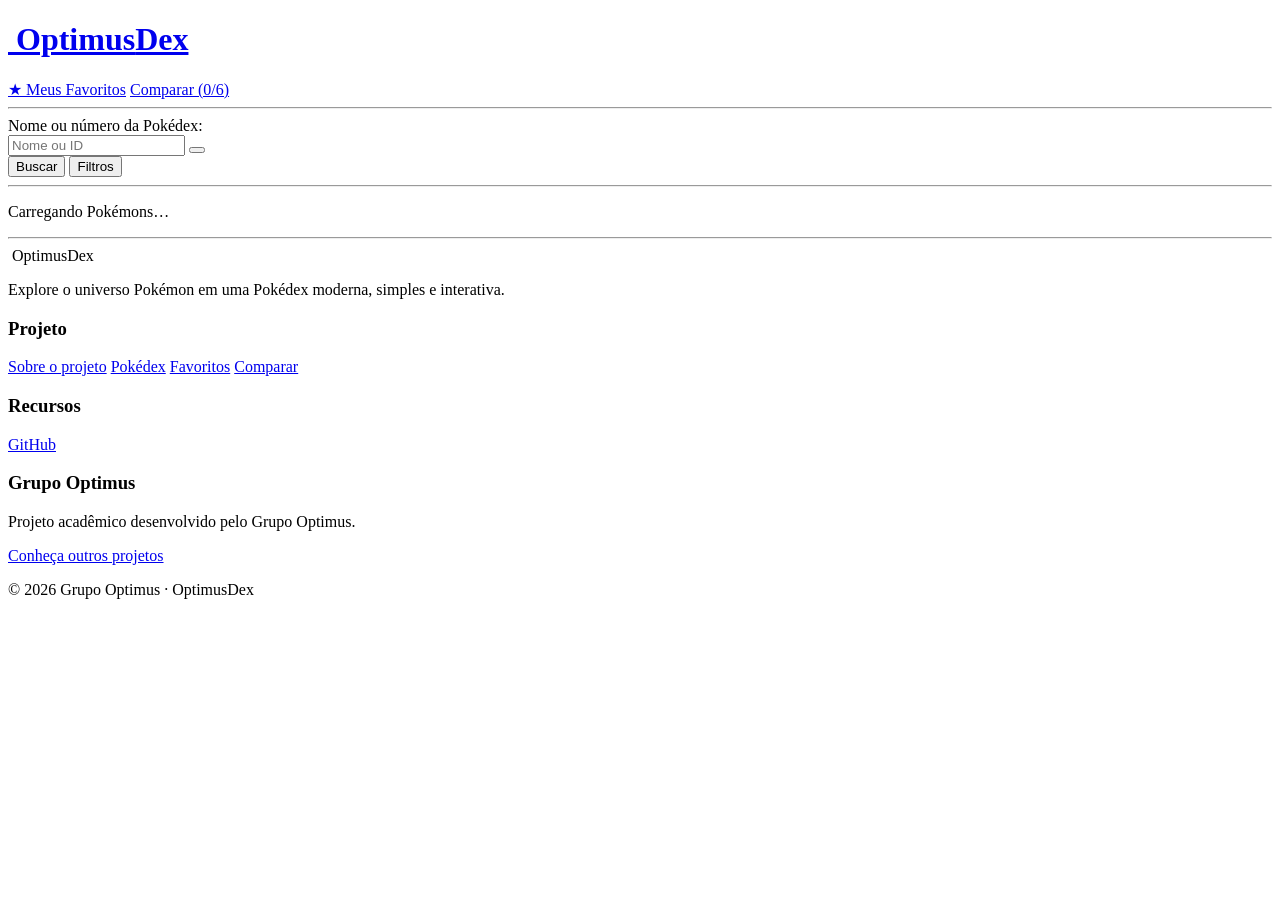
==== index.html @ 0ba1d70c "Add files via upload" ====
<!DOCTYPE html>
<!-- Tela 1. Lista (RF001) e busca (RF002).
     Agora o HTML e so a casca vazia: quem enche e o JavaScript com os dados de js/dados-pokemon.js. -->
<html lang="pt-BR">
<head>
  <meta charset="UTF-8">
  <!-- Tela pequena nao quebra (RNF002). -->
  <meta name="viewport" content="width=device-width, initial-scale=1">
  <title>OptimusDex</title>

  <link rel="icon" href="img/pokeicon.png">
  <link rel="stylesheet" href="css/style.css">
</head>
<body>

  <!-- ================= TOPO ================= -->
  <header>
    <h1>
      <a class="marca" href="index.html" title="Voltar ao início">
        <img src="img/pokeicon.png" alt="" class="marca-icone">
        <span>Optimus<span>Dex</span></span>
      </a>
    </h1>
    <nav>
      <a href="favoritos.html"><span class="icone-estrela">★</span> Meus Favoritos</a>
      <a href="comparar.html" class="link-comparacao">Comparar (0/6)</a>
    </nav>
  </header>

  <hr>

  <!-- ================= BUSCA (RF002) ================= -->
  <!-- Form nao recarrega a pagina; o JS segura o submit e faz a busca. -->
  <section>
    <form id="form-busca" role="search">
      <label for="busca">Nome ou número da Pokédex:</label>
      <div class="campo-busca">
        <input type="search" id="busca" name="q" placeholder="Nome ou ID">
        <button type="button" class="btn-limpar-busca"
                title="Limpar busca" aria-label="Limpar busca"></button>
      </div>
      <button type="submit">Buscar</button>
      <button type="button" id="btn-filtros"
              aria-expanded="false" aria-controls="painel-filtros">Filtros</button>
    </form>

    <!-- ================= FILTROS =================
         As opcoes nascem no JS a partir dos dicionarios, senao seria
         escrever 31 botoes na mao e ainda deixar eles fora de sincronia. -->
    <div id="painel-filtros" hidden>

      <fieldset>
        <legend>Tipo</legend>
        <div class="chips" id="filtro-tipos"></div>
      </fieldset>

      <fieldset>
        <legend>Região</legend>
        <div class="chips" id="filtro-regioes"></div>
      </fieldset>

      <fieldset>
        <legend>Categoria</legend>
        <div class="chips" id="filtro-categorias"></div>
      </fieldset>

      <p id="aviso-filtro" hidden>
        Mega e Gigantamax são formas alternativas: elas não entram no filtro de região.
      </p>

      <div class="filtros-acoes">
        <button type="button" id="btn-limpar-filtros">Limpar</button>
        <button type="button" id="btn-aplicar-filtros">Aplicar</button>
      </div>

    </div>
  </section>

  <hr>

  <main>

    <!-- A requisicao ainda esta em andamento. -->
    <p id="estado-carregando">Carregando Pokémons…</p>

    <!-- Deu ruim ao carregar (RF007). Mensagem + botao de tentar de novo. -->
    <section id="estado-erro" hidden>
      <h2>Deu ruim</h2>
      <p id="mensagem-erro">Não foi possível carregar os Pokémons.</p>
      <button type="button" id="btn-tentar">Tentar novamente</button>
    </section>

    <!-- Buscou e nao achou nada. -->
    <p id="sem-resultado" hidden>Nenhum Pokémon encontrado com esse nome ou número.</p>

    <!-- Aqui o JS monta os cards (numero, nome, imagem, tipo). -->
    <ul id="lista-pokemons" hidden></ul>

    <!-- ================= PAGINACAO (RF001) ================= -->
    <!-- Pokemon e mil. Mostra 20 por vez. -->
    <nav id="paginacao" aria-label="Paginação" hidden>
      <button type="button" id="btn-anterior">&#9664; Anterior</button>
      <span id="info-pagina"></span>
      <button type="button" id="btn-proxima">Próxima &#9654;</button>
    </nav>

  </main>

  <hr>

  <footer class="site-footer">
    <div class="footer-container">

        <div class="footer-brand">
            <div class="footer-logo">
              <img src="img/pokeicon.png" alt="" class="marca-icone">
              <span>Optimus<span>Dex</span></span>
          </div>

            <p>
                Explore o universo Pokémon em uma Pokédex moderna,
                simples e interativa.
            </p>
        </div>

        <div class="footer-section">
            <h3>Projeto</h3>
            <a href="sobre-projeto.html">Sobre o projeto</a>
            <a href="index.html">Pokédex</a>
            <a href="favoritos.html">Favoritos</a>
            <a href="comparar.html">Comparar</a>
        </div>

        <div class="footer-section">
            <h3>Recursos</h3>
            <a href="https://github.com/grupo-optimus/Pokedex_Web_Pokemon_Browsing" target="_blank" rel="noopener noreferrer">
                GitHub
            </a>
        </div>

        <div class="footer-section">
            <h3>Grupo Optimus</h3>
            <p>Projeto acadêmico desenvolvido pelo Grupo Optimus.</p>
            <a href="https://grupo-optimus.github.io/" target="_blank" rel="noopener noreferrer">
                Conheça outros projetos
            </a>
        </div>

    </div>

    <div class="footer-bottom">
        <p>
            © 2026 Grupo Optimus · OptimusDex
        </p>
    </div>
  </footer>

  <!-- ================= SCRIPTS ================
       Ordem importa. Dicionarios e dados primeiro, controlador da tela por ultimo. -->
  <script src="js/traducoes.js"></script>
  <script src="js/dados-filtro.js"></script>
  <script src="js/dados-pokemon.js"></script>
  <script src="js/pokedex.js"></script>
  <script src="js/favoritos.js"></script>
  <script src="js/comparacao.js"></script>
  <script src="js/ui.js"></script>
  <script src="js/pagina-lista.js"></script>
</body>
</html>
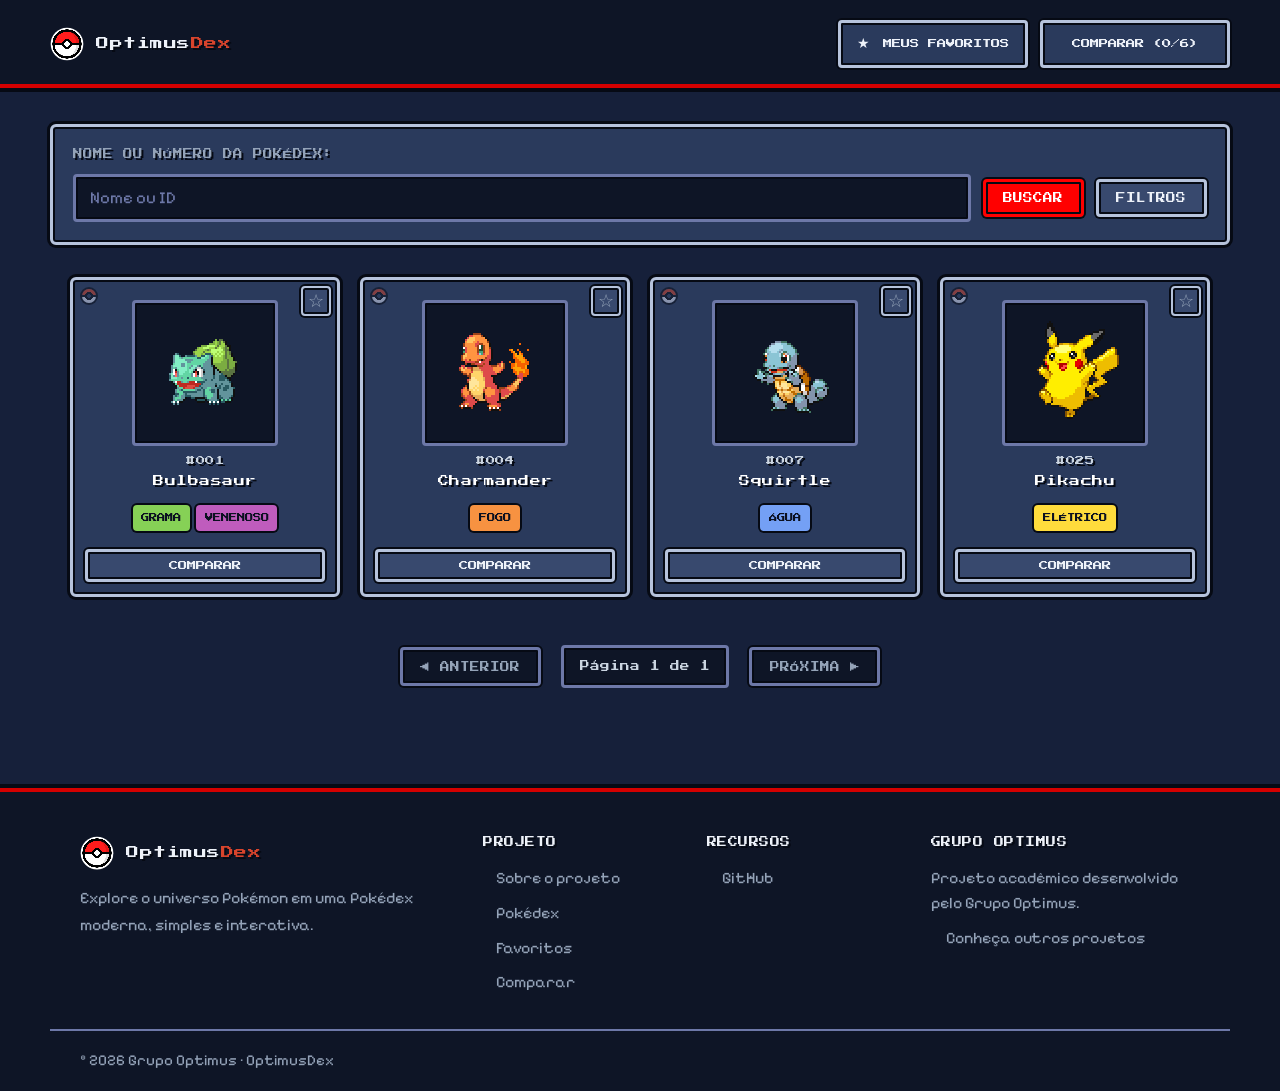
==== commit 74132a34: "codigo revisado" ====
--- a/index.html
+++ b/index.html
@@ -1,19 +1,26 @@
 <!DOCTYPE html>
-<!-- Tela 1. Lista (RF001) e busca (RF002).
-     Agora o HTML e so a casca vazia: quem enche e o JavaScript com os dados de js/dados-pokemon.js. -->
+
+<!-- TELA 1 — PÁGINA INICIAL (index.html)
+     Objetivo: listar os Pokémon com paginação (RF001), buscar por nome ou número (RF002)
+     e filtrar por tipo, região e categoria.
+     O HTML é só a "casca" vazia: quem preenche a lista é o JavaScript (js/pagina-lista.js),
+     usando os dados de js/dados-pokemon.js. -->
 <html lang="pt-BR">
 <head>
   <meta charset="UTF-8">
-  <!-- Tela pequena nao quebra (RNF002). -->
+
+  <!-- Faz o site se ajustar a telas pequenas, como celulares (RNF002). -->
   <meta name="viewport" content="width=device-width, initial-scale=1">
   <title>OptimusDex</title>
 
+  <!-- Ícone da aba e arquivo de estilos (todo o visual está em css/style.css). -->
   <link rel="icon" href="img/pokeicon.png">
   <link rel="stylesheet" href="css/style.css">
 </head>
 <body>
 
-  <!-- ================= TOPO ================= -->
+  <!-- SEÇÃO 1 — CABEÇALHO: logo (link para a página inicial) e menu de navegação.
+       O contador "Comparar (0/6)" tem o texto atualizado pelo JavaScript (ui.js) com a quantidade escolhida. -->
   <header>
     <h1>
       <a class="marca" href="index.html" title="Voltar ao início">
@@ -27,10 +34,9 @@
     </nav>
   </header>
 
-  <hr>
-
-  <!-- ================= BUSCA (RF002) ================= -->
-  <!-- Form nao recarrega a pagina; o JS segura o submit e faz a busca. -->
+  <!-- SEÇÃO 2 — BUSCA (RF002): campo de texto e botões Buscar e Filtros.
+       O formulário não recarrega a página: o JavaScript intercepta o envio e faz a busca.
+       O botão .btn-limpar-busca é o "X" que apaga o texto digitado (ligado em ui.js). -->
   <section>
     <form id="form-busca" role="search">
       <label for="busca">Nome ou número da Pokédex:</label>
@@ -44,9 +50,9 @@
               aria-expanded="false" aria-controls="painel-filtros">Filtros</button>
     </form>
 
-    <!-- ================= FILTROS =================
-         As opcoes nascem no JS a partir dos dicionarios, senao seria
-         escrever 31 botoes na mao e ainda deixar eles fora de sincronia. -->
+    <!-- SEÇÃO 3 — PAINEL DE FILTROS (começa escondido; o botão "Filtros" abre e fecha).
+         Os botões de cada grupo NÃO estão escritos aqui: o JavaScript os cria a partir dos
+         dicionários (traducoes.js e dados-filtro.js), para nunca ficarem fora de sincronia. -->
     <div id="painel-filtros" hidden>
 
       <fieldset>
@@ -64,10 +70,12 @@
         <div class="chips" id="filtro-categorias"></div>
       </fieldset>
 
+      <!-- Aviso que aparece só quando a categoria Mega ou Gigantamax está marcada. -->
       <p id="aviso-filtro" hidden>
         Mega e Gigantamax são formas alternativas: elas não entram no filtro de região.
       </p>
 
+      <!-- Botões que limpam ou aplicam os filtros marcados. -->
       <div class="filtros-acoes">
         <button type="button" id="btn-limpar-filtros">Limpar</button>
         <button type="button" id="btn-aplicar-filtros">Aplicar</button>
@@ -76,28 +84,27 @@
     </div>
   </section>
 
-  <hr>
-
+  <!-- SEÇÃO 4 — ÁREA PRINCIPAL: resultados da lista.
+       Os elementos abaixo são "estados" da tela: o JavaScript mostra um de cada vez (atributo hidden). -->
   <main>
 
-    <!-- A requisicao ainda esta em andamento. -->
+    <!-- Estado: a lista ainda está sendo carregada. -->
     <p id="estado-carregando">Carregando Pokémons…</p>
 
-    <!-- Deu ruim ao carregar (RF007). Mensagem + botao de tentar de novo. -->
+    <!-- Estado: erro ao carregar (RF007). Mostra a mensagem e o botão "Tentar novamente". -->
     <section id="estado-erro" hidden>
       <h2>Deu ruim</h2>
       <p id="mensagem-erro">Não foi possível carregar os Pokémons.</p>
       <button type="button" id="btn-tentar">Tentar novamente</button>
     </section>
 
-    <!-- Buscou e nao achou nada. -->
+    <!-- Estado: a busca ou o filtro não encontrou nenhum Pokémon. -->
     <p id="sem-resultado" hidden>Nenhum Pokémon encontrado com esse nome ou número.</p>
 
-    <!-- Aqui o JS monta os cards (numero, nome, imagem, tipo). -->
+    <!-- Lista de cards. Cada card (número, nome, imagem e tipos) é criado pelo JavaScript. -->
     <ul id="lista-pokemons" hidden></ul>
 
-    <!-- ================= PAGINACAO (RF001) ================= -->
-    <!-- Pokemon e mil. Mostra 20 por vez. -->
+    <!-- Paginação (RF001): a Pokédex é mostrada em blocos de 20 Pokémon por página. -->
     <nav id="paginacao" aria-label="Paginação" hidden>
       <button type="button" id="btn-anterior">&#9664; Anterior</button>
       <span id="info-pagina"></span>
@@ -106,8 +113,8 @@
 
   </main>
 
-  <hr>
-
+  <!-- RODAPÉ: apresentação do projeto e links úteis (Sobre o projeto, GitHub, Grupo Optimus).
+       É igual em todas as páginas. Estilo: classes .site-footer e .footer-* em css/style.css. -->
   <footer class="site-footer">
     <div class="footer-container">
 
@@ -155,8 +162,10 @@
     </div>
   </footer>
 
-  <!-- ================= SCRIPTS ================
-       Ordem importa. Dicionarios e dados primeiro, controlador da tela por ultimo. -->
+  <!-- SEÇÃO 5 — SCRIPTS. A ORDEM IMPORTA: cada arquivo usa o que foi definido nos anteriores.
+       traducoes.js (tradutor de tipos) -> dados-filtro.js (regiões e categorias) -> dados-pokemon.js (os dados)
+       -> pokedex.js (busca, filtros e contas) -> favoritos.js e comparacao.js (armazenamento) -> ui.js (peças de tela)
+       -> pagina-lista.js (controla esta tela; por isso vem por último). -->
   <script src="js/traducoes.js"></script>
   <script src="js/dados-filtro.js"></script>
   <script src="js/dados-pokemon.js"></script>
--- a/css/style.css
+++ b/css/style.css
@@ -0,0 +1,2440 @@
+/* ==========================================================================
+   ARQUIVO: css/style.css
+   OBJETIVO: todo o visual do site (cores, fontes, espaçamentos e layout).
+             Uma única folha de estilo é usada por TODAS as páginas HTML.
+   TEMA: inspirado em FireRed/LeafGreen (Game Boy Advance) em modo escuro, com
+         fonte "pixelada" e molduras com aparência de console.
+
+   COMO LER ESTE ARQUIVO
+   - Cada SEÇÃO abaixo cuida de uma parte da interface e diz onde ela aparece.
+   - Seletores com "#" apontam para UM elemento (id). Seletores com "." apontam
+     para VÁRIOS elementos (classe).
+   - Quando duas regras têm a mesma força, vale a que vem DEPOIS no arquivo.
+     Por isso algumas seções mais para baixo "refinam" o que foi definido antes.
+   - Os "@media" aplicam regras só em certos tamanhos de tela (responsividade).
+   ========================================================================== */
+
+/* ==========================================================================
+   SEÇÃO 1 — FONTES
+   Objetivo: carregar do Google Fonts as duas fontes do projeto:
+     - Press Start 2P: fonte pixelada, usada em títulos, botões e rótulos;
+     - Pixelify Sans: fonte de texto corrido, mais fácil de ler.
+   ========================================================================== */
+
+@import url('https://fonts.googleapis.com/css2?family=Press+Start+2P&family=Pixelify+Sans:wght@400..700&display=swap');
+
+/* ==========================================================================
+   SEÇÃO 2 — RESET (ponto de partida limpo)
+   Objetivo: zerar as margens e os espaçamentos padrão do navegador, para o
+   layout ser igual em qualquer navegador.
+   ========================================================================== */
+
+/* Vale para todos os elementos.
+   box-sizing: border-box faz a largura já incluir borda e espaçamento interno. */
+*,
+*::before,
+*::after {
+  box-sizing: border-box;
+  margin: 0;
+  padding: 0;
+}
+
+/* O atributo hidden (usado pelo JavaScript para mostrar/esconder) sempre esconde o elemento.
+   !important garante que nenhuma outra regra de display o faça reaparecer. */
+[hidden] {
+  display: none !important;
+}
+
+/* ==========================================================================
+   SEÇÃO 3 — VARIÁVEIS (cores, fontes, espaçamentos)
+   Objetivo: guardar valores usados em várias partes, em um só lugar. Para mudar
+   uma cor do site inteiro, basta alterar aqui. Uso: var(--nome).
+   :root representa o documento inteiro.
+
+   Legenda dos grupos de variáveis:
+     --fonte-*                  fontes (pixelada e de texto);
+     --fundo, --painel, --tela  cores de fundo (página, painéis e "telas" escuras);
+     --moldura-*                cores das bordas das molduras;
+     --fire, --favorito,
+     --vermelho, --chassi       cores de destaque (botões, estrela, cabeçalho);
+     --realce                   branco usado em hover, foco e seleção;
+     --texto-*, --cinza         cores de texto;
+     --barra-*                  cores das barras de atributos (alto/médio/baixo);
+     --erro-*                   cores das mensagens de erro;
+     --r, --r-sm                arredondamento dos cantos;
+     --espaco-*                 escala de espaçamentos (xs a xl);
+     --transicao                animação padrão de hover (em "passos", estilo pixel).
+   ========================================================================== */
+
+:root {
+  --fonte-pixel: 'Press Start 2P', 'Courier New', monospace;
+  --fonte-texto: 'Pixelify Sans', 'Trebuchet MS', Verdana, sans-serif;
+
+  --fundo: #16203a;
+  --painel: #2a3a5c;
+  --painel-alto: #38496e;
+  --tela: #0e1526;
+
+  --moldura-luz: #b6c3dc;
+  --moldura-luz-2: #6d78a8;
+  --moldura-tinta: #060a14;
+
+  --fire: #d8442c;
+  --fire-claro: #ec5c42;
+
+  --favorito: #f5c542;
+  --favorito-claro: #ffd869;
+
+  --vermelho: #ff0000;
+  --vermelho-claro: #ff3b3b;
+  --chassi: #d40000;
+
+  --realce: #ffffff;
+
+  --texto: #eef2f9;
+  --texto-suave: #94a3b8;
+  --texto-tinta: #0b1020;
+
+  --cinza: #cbd5e1;
+
+  --barra-alta: #40d14b;
+  --barra-media: #f7d23b;
+  --barra-baixa: #ee4b34;
+
+  --erro: #ff8a72;
+  --erro-fundo: #3a1a20;
+  --erro-moldura: #d8442c;
+
+  --r: 6px;
+  --r-sm: 4px;
+
+  --espaco-xs: .5rem;
+  --espaco-sm: .75rem;
+  --espaco-md: 1.25rem;
+  --espaco-lg: 2rem;
+  --espaco-xl: 3rem;
+
+  --transicao: all .12s steps(3, end);
+}
+
+/* ==========================================================================
+   SEÇÃO 4 — BASE (corpo da página, títulos e elementos gerais)
+   Objetivo: estilos padrão de body, main, títulos (h1, h2, h3), links, foco
+   do teclado, seleção de texto e imagens.
+   ========================================================================== */
+
+/* O body é uma coluna flexível de altura mínima da tela: isso empurra o rodapé
+   para baixo mesmo em páginas com pouco conteúdo. */
+body {
+  font-family: var(--fonte-texto);
+  background-color: var(--fundo);
+  color: var(--texto);
+  font-size: 17px;
+  line-height: 1.55;
+  min-height: 100vh;
+  display: flex;
+  flex-direction: column;
+}
+
+/* Área principal: ocupa o espaço que sobra, é centralizada e tem largura máxima de 1180px. */
+main {
+  flex: 1;
+  width: 100%;
+  max-width: 1180px;
+  margin: 0 auto;
+  padding: 0 var(--espaco-md) var(--espaco-xl);
+}
+
+h1, h2, h3 {
+  font-family: var(--fonte-pixel);
+  font-weight: 400;
+  line-height: 1.4;
+  letter-spacing: .5px;
+}
+
+h1 {
+  font-size: .8rem;
+  color: var(--texto);
+  text-shadow: 2px 2px 0 var(--moldura-tinta);
+}
+
+h2 {
+  font-size: .78rem;
+  color: var(--texto);
+  text-shadow: 2px 2px 0 var(--moldura-tinta);
+  margin-bottom: var(--espaco-sm);
+}
+
+h3 {
+  font-size: .68rem;
+  color: var(--texto);
+}
+
+a {
+  color: inherit;
+  text-decoration: none;
+}
+
+/* Contorno branco visível quando um elemento é navegado pelo teclado (acessibilidade). */
+:focus-visible {
+  outline: 3px solid var(--realce);
+  outline-offset: 3px;
+}
+
+::selection {
+  background: var(--realce);
+  color: var(--texto-tinta);
+}
+
+/* Faz os sprites pixelados aparecerem nítidos, sem serem suavizados. */
+img {
+  image-rendering: crisp-edges;
+  image-rendering: pixelated;
+}
+
+/* ==========================================================================
+   SEÇÃO 5 — MOLDURAS (caixas e painéis principais)
+   Objetivo: dar a mesma "moldura de console" (borda clara + contorno escuro) a
+   todas as caixas principais: cards, ficha do Pokémon, mensagens de estado e
+   formulários de busca.
+   ========================================================================== */
+
+#lista-pokemons > li > article,
+#lista-favoritos > li > article,
+#conteudo,
+#estado-carregando,
+#estado-erro,
+#estado-vazio,
+#sem-resultado,
+#form-busca,
+#form-busca-fav {
+  background: var(--painel);
+  border: 3px solid var(--moldura-luz);
+  border-radius: var(--r);
+
+  box-shadow:
+    inset 0 0 0 2px var(--moldura-tinta),
+    0 0 0 3px var(--moldura-tinta);
+}
+
+/* ==========================================================================
+   SEÇÃO 6 — CABEÇALHO (logo e menu de navegação)
+   Onde aparece: topo de todas as páginas.
+   O header fica "grudado" no topo (position: sticky) ao rolar a página.
+   ========================================================================== */
+
+header {
+  position: sticky;
+  top: 0;
+  z-index: 1000;
+
+  display: flex;
+  align-items: center;
+  flex-wrap: wrap;
+  gap: var(--espaco-md);
+
+  background: var(--tela);
+  color: var(--texto);
+  padding: var(--espaco-md) max(var(--espaco-md), calc((100vw - 1180px) / 2));
+  margin-bottom: var(--espaco-lg);
+  border-bottom: 4px solid var(--moldura-tinta);
+  box-shadow: inset 0 -6px 0 -2px var(--chassi);
+}
+
+/* Logo "OptimusDex" (no topo e no rodapé): fonte pixelada com sombra. */
+.marca,
+.footer-logo {
+  display: flex;
+  align-items: center;
+  gap: 12px;
+  font-family: var(--fonte-pixel);
+  font-size: .8rem;
+  font-weight: 400;
+  letter-spacing: .5px;
+  text-transform: none;
+  color: var(--texto);
+  text-shadow: 2px 2px 0 var(--moldura-tinta);
+}
+
+/* A segunda parte do nome ("Dex") em vermelho. */
+.marca span span,
+.footer-logo span:last-child span {
+  color: var(--fire);
+}
+
+.marca-icone {
+  width: 34px;
+  height: 34px;
+  flex: none;
+  object-fit: contain;
+  border-radius: 50%;
+  clip-path: circle(48%);
+}
+
+a.marca {
+  transition: var(--transicao);
+}
+
+a.marca:hover {
+  color: var(--realce);
+}
+
+header h1 {
+  margin-right: auto;
+}
+
+header nav {
+  display: flex;
+  flex-wrap: wrap;
+  gap: var(--espaco-sm);
+}
+
+/* Estrela do link "Meus Favoritos". */
+.icone-estrela {
+  display: inline-block;
+  font-family: var(--fonte-texto);
+  font-size: 1.5em;
+  line-height: 0;
+  vertical-align: -2px;
+  margin-right: .3rem;
+}
+
+/* Botões do menu: todos com o mesmo tamanho (190px x 48px) e visual de botão do console. */
+header nav a {
+  width: 190px;
+  min-width: 190px;
+  height: 48px;
+  padding: 0 1rem;
+  display: inline-flex;
+  align-items: center;
+  justify-content: center;
+  gap: var(--espaco-xs);
+  flex: 0 0 190px;
+
+  background: var(--painel);
+  color: var(--texto);
+  border: 3px solid var(--moldura-luz);
+  border-radius: var(--r-sm);
+  box-shadow:
+    inset 0 0 0 2px var(--moldura-tinta),
+    0 0 0 2px var(--moldura-tinta);
+  font-family: var(--fonte-pixel);
+  font-size: .58rem;
+  line-height: 1.2;
+  text-align: center;
+  text-transform: uppercase;
+  white-space: nowrap;
+  transition: var(--transicao);
+}
+
+header nav a:hover {
+  background: var(--painel-alto);
+  border-color: var(--realce);
+}
+
+header nav a:active {
+  background: var(--realce);
+  color: var(--texto-tinta);
+}
+
+/* Título de cada página e cabeçalho da tela de favoritos (título + contador lado a lado). */
+.titulo-pagina {
+  margin-bottom: var(--espaco-md);
+}
+
+.cabecalho-pagina-favoritos {
+  display: flex;
+  align-items: center;
+  justify-content: space-between;
+  gap: var(--espaco-md);
+  margin-bottom: var(--espaco-md);
+}
+
+/* Celular/tela estreita: centraliza a logo e os botões do menu. */
+@media (max-width: 800px) {
+  .marca {
+    justify-content: center;
+  }
+
+  header nav {
+    width: 100%;
+    justify-content: center;
+  }
+}
+
+/* Contador "N favorito(s)" da tela de favoritos. */
+#contador {
+  font-family: var(--fonte-pixel);
+  font-size: .6rem;
+  color: var(--cinza);
+  background: var(--tela);
+  padding: .5rem .9rem;
+  border: 3px solid var(--moldura-luz-2);
+  border-radius: var(--r-sm);
+  box-shadow: inset 0 0 0 2px var(--moldura-tinta);
+}
+
+/* ==========================================================================
+   SEÇÃO 7 — BUSCA (formulário de pesquisa)
+   Onde aparece: tela inicial (busca de Pokémon) e tela de favoritos (busca nos favoritos).
+   Inclui o campo de texto e o botão "X" que limpa a busca.
+   ========================================================================== */
+
+body > section {
+  padding: 0 var(--espaco-md);
+}
+
+#form-busca,
+#form-busca-fav {
+  max-width: 1180px;
+  margin: 0 auto var(--espaco-lg);
+  padding: var(--espaco-md);
+  display: flex;
+  flex-wrap: wrap;
+  gap: var(--espaco-sm);
+  align-items: center;
+}
+
+#form-busca label,
+#form-busca-fav label {
+  width: 100%;
+  font-family: var(--fonte-pixel);
+  font-size: .6rem;
+  color: var(--texto-suave);
+  text-transform: uppercase;
+  text-shadow: 2px 2px 0 var(--moldura-tinta);
+}
+
+input[type="search"] {
+  flex: 1;
+  min-width: 240px;
+  padding: .7rem .9rem;
+  font-family: var(--fonte-texto);
+  font-size: 1.05rem;
+  color: var(--texto);
+  background: var(--tela);
+  border: 3px solid var(--moldura-luz-2);
+  border-radius: var(--r-sm);
+  box-shadow: inset 0 0 0 2px var(--moldura-tinta);
+  transition: var(--transicao);
+}
+
+input[type="search"]::placeholder {
+  color: var(--moldura-luz-2);
+}
+
+input[type="search"]:focus {
+  outline: none;
+  border-color: var(--realce);
+  box-shadow: inset 0 0 0 2px var(--moldura-tinta);
+}
+
+/* O campo de busca ganha um "X" padrão do navegador que NÃO pode ser redesenhado.
+   Por isso ele é escondido aqui e o "X" que aparece na tela é o botão .btn-limpar-busca do HTML. */
+input[type="search"]::-webkit-search-cancel-button {
+  -webkit-appearance: none;
+  appearance: none;
+}
+
+/* O campo e o "X" dividem a mesma caixa; o "X" fica por cima, encostado na borda direita. */
+.campo-busca {
+  position: relative;
+  display: flex;
+  flex: 1;
+  min-width: 240px;
+}
+
+.campo-busca input[type="search"] {
+  flex: 1;
+  min-width: 0;
+  padding-right: 2.5rem;
+}
+
+/* O "X" é um desenho em SVG (pixel art) usado como imagem de fundo do botão.
+   A moldura padrão dos botões é zerada: aqui o botão é só o desenho. */
+.btn-limpar-busca {
+  position: absolute;
+  right: 7px;
+  top: 50%;
+  transform: translateY(-50%);
+
+  width: 28px;
+  height: 28px;
+  padding: 0;
+
+  background: url("data:image/svg+xml,%3Csvg xmlns='http://www.w3.org/2000/svg' viewBox='0 0 7 7' shape-rendering='crispEdges'%3E%3Cpath fill='%23d8442c' d='M0 0h1v1H0zM1 0h1v1H1zM5 0h1v1H5zM6 0h1v1H6zM0 1h1v1H0zM1 1h1v1H1zM2 1h1v1H2zM4 1h1v1H4zM5 1h1v1H5zM6 1h1v1H6zM1 2h1v1H1zM2 2h1v1H2zM3 2h1v1H3zM4 2h1v1H4zM5 2h1v1H5zM2 3h1v1H2zM3 3h1v1H3zM4 3h1v1H4zM1 4h1v1H1zM2 4h1v1H2zM3 4h1v1H3zM4 4h1v1H4zM5 4h1v1H5zM0 5h1v1H0zM1 5h1v1H1zM2 5h1v1H2zM4 5h1v1H4zM5 5h1v1H5zM6 5h1v1H6zM0 6h1v1H0zM1 6h1v1H1zM5 6h1v1H5zM6 6h1v1H6z'/%3E%3C/svg%3E") center / 14px 14px no-repeat;
+  border: none;
+  border-radius: var(--r-sm);
+  box-shadow: none;
+
+  image-rendering: pixelated;
+  cursor: pointer;
+  transition: var(--transicao);
+}
+
+/* Remove a setinha branca que todo botão do projeto tem (não cabe num botão de 28px). */
+.btn-limpar-busca::before {
+  content: none;
+}
+
+/* O "X" some quando o campo está vazio. O :placeholder-shown só vale para campo vazio,
+   então o JavaScript não precisa controlar isso. */
+.campo-busca input[type="search"]:placeholder-shown ~ .btn-limpar-busca {
+  display: none;
+}
+
+/* Ao passar o mouse (ou focar pelo teclado), o "X" fica vermelho mais claro. */
+.btn-limpar-busca:hover,
+.btn-limpar-busca:focus-visible {
+  background-image: url("data:image/svg+xml,%3Csvg xmlns='http://www.w3.org/2000/svg' viewBox='0 0 7 7' shape-rendering='crispEdges'%3E%3Cpath fill='%23ff3b3b' d='M0 0h1v1H0zM1 0h1v1H1zM5 0h1v1H5zM6 0h1v1H6zM0 1h1v1H0zM1 1h1v1H1zM2 1h1v1H2zM4 1h1v1H4zM5 1h1v1H5zM6 1h1v1H6zM1 2h1v1H1zM2 2h1v1H2zM3 2h1v1H3zM4 2h1v1H4zM5 2h1v1H5zM2 3h1v1H2zM3 3h1v1H3zM4 3h1v1H4zM1 4h1v1H1zM2 4h1v1H2zM3 4h1v1H3zM4 4h1v1H4zM5 4h1v1H5zM0 5h1v1H0zM1 5h1v1H1zM2 5h1v1H2zM4 5h1v1H4zM5 5h1v1H5zM6 5h1v1H6zM0 6h1v1H0zM1 6h1v1H1zM5 6h1v1H5zM6 6h1v1H6z'/%3E%3C/svg%3E");
+  border-color: transparent;
+}
+
+/* Ao clicar, o "X" desce 1px (efeito de tecla apertada). O :not(:disabled) existe para
+   esta regra ter força suficiente para vencer a regra global de button:active. */
+.btn-limpar-busca:active:not(:disabled) {
+  background-color: transparent;
+  background-image: url("data:image/svg+xml,%3Csvg xmlns='http://www.w3.org/2000/svg' viewBox='0 0 7 7' shape-rendering='crispEdges'%3E%3Cpath fill='%23ff3b3b' d='M0 0h1v1H0zM1 0h1v1H1zM5 0h1v1H5zM6 0h1v1H6zM0 1h1v1H0zM1 1h1v1H1zM2 1h1v1H2zM4 1h1v1H4zM5 1h1v1H5zM6 1h1v1H6zM1 2h1v1H1zM2 2h1v1H2zM3 2h1v1H3zM4 2h1v1H4zM5 2h1v1H5zM2 3h1v1H2zM3 3h1v1H3zM4 3h1v1H4zM1 4h1v1H1zM2 4h1v1H2zM3 4h1v1H3zM4 4h1v1H4zM5 4h1v1H5zM0 5h1v1H0zM1 5h1v1H1zM2 5h1v1H2zM4 5h1v1H4zM5 5h1v1H5zM6 5h1v1H6zM0 6h1v1H0zM1 6h1v1H1zM5 6h1v1H5zM6 6h1v1H6z'/%3E%3C/svg%3E");
+  transform: translateY(calc(-50% + 1px));
+}
+
+/* ==========================================================================
+   SEÇÃO 8 — BOTÕES (ações e estados)
+   Objetivo: visual padrão de TODOS os botões, mais os ajustes de botões específicos
+   (Buscar, favoritar, shiny e a estrela dos cards).
+   ========================================================================== */
+
+/* Botão padrão: fonte pixelada, moldura clara e contorno escuro. */
+button {
+  display: inline-flex;
+  align-items: center;
+  justify-content: center;
+  gap: .4rem;
+  padding: .7rem 1.1rem;
+
+  font-family: var(--fonte-pixel);
+  font-size: .6rem;
+  text-transform: uppercase;
+  color: var(--texto);
+
+  background: var(--painel-alto);
+  border: 3px solid var(--moldura-luz);
+  border-radius: var(--r-sm);
+  box-shadow:
+    inset 0 0 0 2px var(--moldura-tinta),
+    0 0 0 2px var(--moldura-tinta);
+
+  cursor: pointer;
+  position: relative;
+  transition: var(--transicao);
+}
+
+/* Setinha branca (triângulo feito só com bordas) que aparece à esquerda do botão no hover.
+   Começa invisível (opacity: 0). */
+button::before {
+  content: '';
+  position: absolute;
+  left: 7px;
+  top: 50%;
+  margin-top: -4px;
+  width: 0;
+  height: 0;
+  border-style: solid;
+  border-width: 4px 0 4px 7px;
+  border-color: transparent transparent transparent var(--realce);
+  opacity: 0;
+  transition: var(--transicao);
+}
+
+/* Mostra a setinha ao passar o mouse ou focar pelo teclado (só em botão habilitado). */
+button:hover:not(:disabled)::before,
+button:focus-visible:not(:disabled)::before {
+  opacity: 1;
+}
+
+/* Hover: a borda fica branca. */
+button:hover:not(:disabled) {
+  border-color: var(--realce);
+}
+
+/* Clique: o botão fica branco por um instante. */
+button:active:not(:disabled) {
+  background: var(--realce);
+  color: var(--texto-tinta);
+}
+
+/* Botão desabilitado (ex.: "Anterior" na primeira página): escurecido e sem clique. */
+button:disabled {
+  background: var(--tela);
+  border-color: var(--moldura-luz-2);
+  color: var(--texto-suave);
+  cursor: not-allowed;
+  box-shadow: inset 0 0 0 2px var(--moldura-tinta), 0 0 0 2px var(--moldura-tinta);
+}
+
+/* Botão "Buscar": vermelho, para se destacar dos outros. */
+#form-busca button[type="submit"],
+#form-busca-fav button[type="submit"] {
+  background: var(--vermelho);
+  border-color: var(--vermelho);
+  color: #fff;
+}
+
+#form-busca button[type="submit"]:hover:not(:disabled),
+#form-busca-fav button[type="submit"]:hover:not(:disabled) {
+  background: var(--vermelho-claro);
+  border-color: var(--vermelho-claro);
+  color: #fff;
+}
+
+/* Botão de favoritar da tela de detalhes: amarelo quando o Pokémon já é favorito (aria-pressed="true"). */
+#btn-favorito {
+  width: 100%;
+  padding: .9rem;
+  font-size: .65rem;
+}
+
+#btn-favorito:hover:not(:disabled) {
+  background: var(--favorito);
+  border-color: var(--favorito);
+  color: var(--texto-tinta);
+}
+
+#btn-favorito[aria-pressed="true"] {
+  background: var(--favorito);
+  border-color: var(--favorito);
+  color: var(--texto-tinta);
+}
+
+#btn-favorito[aria-pressed="true"]:hover:not(:disabled) {
+  background: var(--vermelho);
+  border-color: var(--vermelho);
+  color: #fff;
+}
+
+/* Botão "Ver shiny": fica branco enquanto o modo shiny está ligado. */
+#btn-shiny {
+  width: 100%;
+  padding: .75rem;
+  font-size: .58rem;
+}
+
+#btn-shiny[aria-pressed="true"] {
+  background: var(--realce);
+  border-color: var(--realce);
+  color: var(--texto-tinta);
+}
+
+#btn-shiny[aria-pressed="true"]:hover:not(:disabled) {
+  background: var(--realce);
+  color: var(--texto-tinta);
+}
+
+/* Estrela de favoritar no canto do card (posicionada sobre o card com position: absolute). */
+.estrela-favorito {
+  position: absolute;
+  top: 6px;
+  right: 6px;
+  z-index: 2;
+
+  width: 30px;
+  height: 30px;
+  padding: 0;
+  border-width: 2px;
+  border-radius: var(--r-sm);
+
+  font-family: var(--fonte-texto);
+  font-size: 1.15rem;
+  line-height: 1;
+  color: var(--texto-suave);
+}
+
+.estrela-favorito::before {
+  content: none;
+}
+
+.estrela-favorito:hover:not(:disabled) {
+  color: var(--realce);
+}
+
+.estrela-favorito[aria-pressed="true"] {
+  background: var(--favorito);
+  border-color: var(--favorito);
+  color: var(--texto-tinta);
+}
+
+.estrela-favorito[aria-pressed="true"]:hover:not(:disabled) {
+  background: var(--favorito-claro);
+  border-color: var(--favorito-claro);
+  color: var(--texto-tinta);
+}
+
+/* ==========================================================================
+   SEÇÃO 9 — FILTROS (painel e botões de opção)
+   Onde aparece: painel que abre no botão "Filtros" da tela inicial.
+   Os botões de opção (.chip) são criados pelo JavaScript.
+   ========================================================================== */
+
+#painel-filtros {
+  max-width: 1180px;
+  margin: calc(var(--espaco-lg) * -1 + var(--espaco-xs)) auto var(--espaco-lg);
+  padding: var(--espaco-md);
+  background: var(--painel);
+  border: 3px solid var(--moldura-luz);
+  border-radius: var(--r);
+  box-shadow:
+    inset 0 0 0 2px var(--moldura-tinta),
+    0 0 0 3px var(--moldura-tinta);
+  display: flex;
+  flex-direction: column;
+  gap: var(--espaco-md);
+}
+
+#painel-filtros fieldset {
+  border: 0;
+}
+
+#painel-filtros legend {
+  font-family: var(--fonte-pixel);
+  font-size: .6rem;
+  color: var(--texto-suave);
+  text-transform: uppercase;
+  margin-bottom: var(--espaco-xs);
+}
+
+/* Grupo de chips: ficam lado a lado e quebram de linha quando falta espaço (flex-wrap). */
+.chips {
+  display: flex;
+  flex-wrap: wrap;
+  gap: .4rem;
+}
+
+.chip {
+  padding: .45rem .7rem;
+  font-size: .52rem;
+  border-width: 2px;
+}
+
+.chip::before {
+  content: none;
+}
+
+/* Região marcada: fica branca. */
+#filtro-regioes .chip[aria-pressed="true"] {
+  background: var(--realce);
+  border-color: var(--realce);
+  color: var(--texto-tinta);
+}
+
+#filtro-regioes .chip[aria-pressed="true"]:hover:not(:disabled) {
+  background: var(--realce);
+  color: var(--texto-tinta);
+}
+
+/* Chips de tipo e categoria: escurecidos quando desmarcados (filter) e com destaque
+   ao marcar. A cor de cada tipo vem das regras [data-tipo] da SEÇÃO 11. */
+#filtro-tipos .chip,
+#filtro-categorias .chip {
+  color: var(--texto-tinta);
+  filter: brightness(.72) saturate(.85);
+}
+
+#filtro-tipos .chip:hover:not(:disabled),
+#filtro-categorias .chip:hover:not(:disabled) {
+  color: var(--texto-tinta);
+  filter: brightness(.9);
+}
+
+#filtro-tipos .chip[aria-pressed="true"],
+#filtro-categorias .chip[aria-pressed="true"] {
+  filter: none;
+  box-shadow:
+    0 0 0 2px var(--moldura-tinta),
+    0 0 0 5px var(--realce);
+}
+
+/* Cor de cada categoria especial. */
+#filtro-categorias .chip[data-valor="lendario"] { background: #d9a441; }
+#filtro-categorias .chip[data-valor="mitico"]   { background: #b98ad6; }
+#filtro-categorias .chip[data-valor="mega"]     { background: #5fc9b8; }
+#filtro-categorias .chip[data-valor="gmax"]     { background: #e5666b; }
+
+/* Aviso sobre Mega/Gigantamax, com uma barra vermelha na lateral. */
+#aviso-filtro {
+  font-family: var(--fonte-texto);
+  font-size: .95rem;
+  color: var(--texto-suave);
+  border-left: 4px solid var(--fire);
+  padding-left: var(--espaco-xs);
+}
+
+/* Linha com os botões "Limpar" e "Aplicar", alinhados à direita. */
+.filtros-acoes {
+  display: flex;
+  gap: var(--espaco-sm);
+  justify-content: flex-end;
+  border-top: 2px solid var(--moldura-luz-2);
+  padding-top: var(--espaco-md);
+}
+
+#btn-aplicar-filtros {
+  background: var(--fire);
+  border-color: var(--fire);
+  color: #fff;
+}
+
+#btn-aplicar-filtros:hover:not(:disabled) {
+  background: var(--fire-claro);
+  color: #fff;
+}
+
+/* ==========================================================================
+   SEÇÃO 10 — CARDS (lista de Pokémon)
+   Onde aparece: tela inicial (lista) e tela de favoritos.
+   A lista é uma grade (display: grid) que se adapta à largura da tela:
+   repeat(auto-fill, minmax(215px, 1fr)) = quantas colunas de pelo menos 215px couberem.
+   ========================================================================== */
+
+#lista-pokemons,
+#lista-favoritos {
+  list-style: none;
+  display: grid;
+  grid-template-columns: repeat(auto-fill, minmax(215px, 1fr));
+  gap: var(--espaco-lg) var(--espaco-md);
+  margin-bottom: var(--espaco-xl);
+}
+
+#lista-pokemons > li > article,
+#lista-favoritos > li > article {
+  padding: var(--espaco-md) var(--espaco-sm) var(--espaco-sm);
+  height: 100%;
+  display: flex;
+  flex-direction: column;
+  align-items: center;
+  gap: var(--espaco-xs);
+  text-align: center;
+  position: relative;
+  transition: var(--transicao);
+}
+
+/* Pequena "pokébola" desenhada no canto do card só com gradientes (sem imagem).
+   Fica meio apagada e acende no hover. */
+#lista-pokemons > li > article::after,
+#lista-favoritos > li > article::after {
+  content: '';
+  position: absolute;
+  top: 9px;
+  left: 9px;
+  width: 14px;
+  height: 14px;
+  border-radius: 50%;
+  background:
+    radial-gradient(circle at 50% 50%,
+      var(--painel) 0 2px, var(--moldura-tinta) 2px 4px, transparent 4px),
+    linear-gradient(180deg,
+      var(--fire) 0 calc(50% - 1px),
+      var(--moldura-tinta) calc(50% - 1px) calc(50% + 1px),
+      #e9edff calc(50% + 1px) 100%);
+  box-shadow: 0 0 0 2px var(--moldura-tinta);
+  opacity: .5;
+  transition: var(--transicao);
+}
+
+#lista-pokemons > li > article:hover,
+#lista-favoritos > li > article:hover {
+  border-color: var(--realce);
+}
+
+#lista-pokemons > li > article:hover::after,
+#lista-favoritos > li > article:hover::after {
+  opacity: 1;
+}
+
+#lista-pokemons article a,
+#lista-favoritos article a {
+  display: flex;
+  flex-direction: column;
+  align-items: center;
+  gap: var(--espaco-xs);
+  width: 100%;
+}
+
+#lista-pokemons article img,
+#lista-favoritos article img {
+  width: 146px;
+  height: 146px;
+  object-fit: contain;
+  padding: 6px;
+  background: var(--tela);
+  border: 3px solid var(--moldura-luz-2);
+  border-radius: var(--r-sm);
+  box-shadow: inset 0 0 0 2px var(--moldura-tinta);
+  transition: var(--transicao);
+}
+
+#lista-pokemons article:hover img,
+#lista-favoritos article:hover img {
+  border-color: var(--realce);
+}
+
+#lista-pokemons h3,
+#lista-favoritos h3 {
+  display: flex;
+  flex-direction: column;
+  align-items: center;
+  gap: .3rem;
+  font-size: .68rem;
+  line-height: 1.5;
+  text-transform: capitalize;
+  text-shadow: 2px 2px 0 var(--moldura-tinta);
+}
+
+/* Número (#001) e nome do Pokémon dentro do card: número em cinza, nome em branco. */
+.dex-numero {
+  font-size: .58rem;
+  color: var(--cinza);
+}
+
+.dex-nome {
+  color: #fff;
+}
+
+/* ==========================================================================
+   SEÇÃO 11 — TIPOS (etiquetas coloridas)
+   Objetivo: as plaquinhas de tipo (Fogo, Água, ...). Usadas nos cards, nos detalhes,
+   nas listas de efetividade e nos chips de filtro.
+   ========================================================================== */
+
+.tipos {
+  display: flex;
+  flex-wrap: wrap;
+  gap: .35rem;
+  justify-content: center;
+  margin-top: auto;
+  padding-top: var(--espaco-xs);
+}
+
+/* Plaquinha padrão (cinza). A cor de cada tipo vem das regras [data-tipo] abaixo. */
+.tipo {
+  font-family: var(--fonte-pixel);
+  font-size: .52rem;
+  text-transform: uppercase;
+  color: var(--texto-tinta);
+  background: #8a90a8;
+  padding: .4rem .55rem;
+  border-radius: 4px;
+  box-shadow: 0 0 0 2px var(--moldura-tinta);
+  white-space: nowrap;
+}
+
+/* A cor é escolhida pelo atributo data-tipo, que o JavaScript coloca em cada plaquinha
+   com o nome do tipo em português. */
+[data-tipo="Normal"]     { background: #b9b98e; }
+[data-tipo="Lutador"]    { background: #e0483f; }
+[data-tipo="Voador"]     { background: #b7a3f7; }
+[data-tipo="Venenoso"]   { background: #bf5cbd; }
+[data-tipo="Terrestre"]  { background: #e6c777; }
+[data-tipo="Pedra"]      { background: #c5b04a; }
+[data-tipo="Inseto"]     { background: #b9cc2c; }
+[data-tipo="Fantasma"]   { background: #8b6bb0; }
+[data-tipo="Aço"]        { background: #c3c3dc; }
+[data-tipo="Fogo"]       { background: #f79241; }
+[data-tipo="Água"]       { background: #74a0f5; }
+[data-tipo="Grama"]      { background: #86d156; }
+[data-tipo="Elétrico"]   { background: #ffdc3c; }
+[data-tipo="Psíquico"]   { background: #fd6a92; }
+[data-tipo="Gelo"]       { background: #a7e6e3; }
+[data-tipo="Dragão"]     { background: #8b5efd; }
+[data-tipo="Sombrio"]    { background: #9b7f66; }
+[data-tipo="Fada"]       { background: #eb9cc0; }
+[data-tipo="Estelar"]    { background: #5fc9b8; }
+
+/* ==========================================================================
+   SEÇÃO 12 — FAVORITOS (botão de remover)
+   Onde aparece: cards da tela de favoritos. O botão "Remover dos favoritos" ocupa a
+   largura do card e fica vermelho ao passar o mouse.
+   ========================================================================== */
+
+#lista-favoritos article > button {
+  width: 100%;
+  margin-top: var(--espaco-xs);
+  font-size: .52rem;
+  padding: .55rem .6rem;
+}
+
+#lista-favoritos article > button:hover:not(:disabled) {
+  background: var(--vermelho);
+  border-color: var(--vermelho);
+  color: #fff;
+}
+
+/* ==========================================================================
+   SEÇÃO 13 — DETALHES: FICHA PRINCIPAL
+   Onde aparece: tela de detalhes (detalhes.html).
+   O #conteudo é uma grade: em tela pequena tem 1 coluna; em tela grande (860px ou mais),
+   2 colunas: o visor (300px, à esquerda) e a ficha (o resto, à direita).
+   ========================================================================== */
+
+#conteudo {
+  padding: var(--espaco-lg);
+  display: grid;
+  grid-template-columns: 1fr;
+  gap: var(--espaco-md) var(--espaco-lg);
+  align-content: start;
+}
+
+@media (min-width: 860px) {
+  #conteudo {
+    grid-template-columns: 300px 1fr;
+    align-items: start;
+  }
+
+  #conteudo > .visor { grid-column: 1; }
+  #conteudo > .ficha { grid-column: 2; }
+}
+
+/* Coluna esquerda: imagem, botões e história, empilhados na vertical. */
+.visor {
+  display: flex;
+  flex-direction: column;
+  gap: var(--espaco-md);
+}
+
+/* Coluna direita: as seções da ficha (tipos, habilidades, evolução, atributos...). */
+.ficha {
+  display: flex;
+  flex-direction: column;
+  gap: var(--espaco-lg);
+}
+
+/* Visor: caixa escura com a imagem grande do Pokémon, o número e o nome. */
+#conteudo figure {
+  position: relative;
+  overflow: hidden;
+  display: flex;
+  flex-direction: column;
+  align-items: center;
+  padding: var(--espaco-md);
+  background: var(--tela);
+  border: 3px solid var(--moldura-luz-2);
+  border-radius: var(--r-sm);
+  box-shadow: inset 0 0 0 2px var(--moldura-tinta);
+}
+
+#poke-imagem {
+  width: 192px;
+  height: 192px;
+  object-fit: contain;
+}
+
+#conteudo figcaption {
+  margin-top: var(--espaco-md);
+  display: flex;
+  flex-direction: column;
+  align-items: center;
+  gap: .45rem;
+  font-family: var(--fonte-pixel);
+  font-size: .8rem;
+  text-transform: capitalize;
+  text-align: center;
+  text-shadow: 2px 2px 0 var(--moldura-tinta);
+}
+
+#poke-numero {
+  font-size: .62rem;
+  font-weight: 400;
+  color: var(--cinza);
+}
+
+#poke-nome {
+  color: #fff;
+}
+
+/* Listas de tipos e habilidades: lado a lado, quebrando de linha. */
+#poke-tipos,
+#poke-habilidades {
+  list-style: none;
+  display: flex;
+  flex-wrap: wrap;
+  gap: .45rem;
+}
+
+#poke-habilidades li {
+  font-family: var(--fonte-texto);
+  font-size: 1rem;
+  color: var(--texto);
+  background: var(--painel-alto);
+  padding: .35rem .8rem;
+  border: 2px solid var(--moldura-luz-2);
+  border-radius: 4px;
+}
+
+/* Triângulo vermelho antes de cada título de seção (pseudo-elemento ::before). */
+#conteudo section h2::before {
+  content: '';
+  display: inline-block;
+  vertical-align: middle;
+  margin-right: .5rem;
+  width: 0;
+  height: 0;
+  border-style: solid;
+  border-width: 5px 0 5px 8px;
+  border-color: transparent transparent transparent var(--fire);
+}
+
+/* ==========================================================================
+   SEÇÃO 14 — EVOLUÇÃO: LINHA E ESTÁGIOS (regras iniciais)
+   Onde aparece: seção "Linha evolutiva" da tela de detalhes.
+   Estas regras são a primeira versão; a SEÇÃO 25 refina o layout depois.
+   ========================================================================== */
+
+#secao-evolucao p {
+  font-family: var(--fonte-texto);
+  font-size: 1rem;
+  color: var(--texto-suave);
+}
+
+#evolucao-erro {
+  color: var(--erro);
+}
+
+/* Fileira da cadeia evolutiva: uma linha só (sem quebra); se não couber, rola para o lado. */
+#linha-evolucao {
+  list-style: none;
+  display: flex;
+  flex-wrap: nowrap;
+  align-items: center;
+  gap: var(--espaco-sm);
+  margin-top: var(--espaco-xs);
+  padding-bottom: var(--espaco-xs);
+  overflow-x: auto;
+}
+
+.estagio {
+  display: flex;
+  align-items: center;
+  gap: var(--espaco-sm);
+  flex: none;
+}
+
+/* Seta (triângulo) desenhada entre um estágio e o seguinte. */
+.estagio + .estagio::before {
+  content: '';
+  flex: none;
+  width: 0;
+  height: 0;
+  border-style: solid;
+  border-width: 8px 0 8px 12px;
+  border-color: transparent transparent transparent var(--realce);
+}
+
+/* Cada Pokémon da cadeia: um link com imagem, número e nome. */
+.evo {
+  display: flex;
+  flex-direction: column;
+  align-items: center;
+  gap: .3rem;
+  padding: var(--espaco-xs);
+  border: 2px solid transparent;
+  border-radius: var(--r-sm);
+  transition: var(--transicao);
+}
+
+.evo img {
+  width: 128px;
+  height: 128px;
+  object-fit: contain;
+  padding: 4px;
+  background: var(--tela);
+  border: 2px solid var(--moldura-luz-2);
+  border-radius: 4px;
+  box-shadow: inset 0 0 0 2px var(--moldura-tinta);
+  transition: var(--transicao);
+}
+
+.evo .dex-numero,
+.evo .dex-nome {
+  font-family: var(--fonte-pixel);
+  text-shadow: 2px 2px 0 var(--moldura-tinta);
+}
+
+.evo .dex-nome {
+  font-size: .58rem;
+  text-transform: capitalize;
+}
+
+.evo-requisito {
+  max-width: 136px;
+  margin-top: .15rem;
+  font-family: var(--fonte-texto);
+  font-size: .82rem;
+  line-height: 1.35;
+  color: var(--cinza);
+  text-align: center;
+}
+
+.evo:hover img {
+  border-color: var(--realce);
+}
+
+/* Destaque do Pokémon que está aberto na tela. */
+.evo-atual {
+  border-color: var(--realce);
+  background: rgba(255, 255, 255, .07);
+}
+
+.evo-atual img {
+  border-color: var(--realce);
+}
+
+/* ==========================================================================
+   SEÇÃO 15 — ANIMAÇÕES (efeito do botão Ver shiny)
+   Onde aparece: ao clicar em "Ver shiny" na tela de detalhes.
+   @keyframes descreve os passos de uma animação. As classes são aplicadas pelo JavaScript.
+     - .cintilando: clarão (brilho e leve zoom) nos sprites;
+     - .faisca: estrelinhas que surgem em volta da imagem grande.
+   ========================================================================== */
+
+@keyframes clarao {
+  0%   { filter: brightness(4) contrast(1.4); transform: scale(1.07); }
+  18%  { filter: none;                        transform: scale(.97);  }
+  36%  { filter: brightness(2.6);             transform: scale(1.03); }
+  54%  { filter: none;                        transform: scale(1);    }
+  100% { filter: none;                        transform: scale(1);    }
+}
+
+.cintilando {
+  animation: clarao .5s steps(1, end) var(--atraso-brilho, 0ms) 1 both;
+}
+
+@keyframes faiscar {
+  0%   { opacity: 0; transform: scale(0)   rotate(0deg);  }
+  30%  { opacity: 1; transform: scale(1.2) rotate(30deg); }
+  65%  { opacity: 1; transform: scale(.75) rotate(60deg); }
+  100% { opacity: 0; transform: scale(0)   rotate(90deg); }
+}
+
+/* A faísca é um quadrado branco recortado em formato de estrela (clip-path). */
+.faisca {
+  position: absolute;
+  width: 20px;
+  height: 20px;
+  pointer-events: none;
+  background: #fff;
+  clip-path: polygon(
+    50% 0%, 59% 41%, 100% 50%, 59% 59%,
+    50% 100%, 41% 59%, 0% 50%, 41% 41%
+  );
+  animation: faiscar .55s steps(4, end) var(--atraso-faisca, 0ms) 1 both;
+}
+
+/* ==========================================================================
+   SEÇÃO 16 — ATRIBUTOS (tabela e barras)
+   Onde aparece: tabela de atributos (detalhes) e tabela de comparação.
+   As barras coloridas usam o elemento <progress>; a cor vem do atributo data-nivel
+   (alto = verde, baixo = vermelho; médio usa a cor padrão amarela).
+   ========================================================================== */
+
+table {
+  width: 100%;
+  border-collapse: separate;
+  border-spacing: 0 6px;
+}
+
+th, td {
+  padding: .55rem .7rem;
+  text-align: left;
+  background: var(--painel-alto);
+  vertical-align: middle;
+}
+
+tr > *:first-child {
+  border-radius: var(--r-sm) 0 0 var(--r-sm);
+}
+
+tr > *:last-child {
+  border-radius: 0 var(--r-sm) var(--r-sm) 0;
+}
+
+thead th {
+  background: transparent;
+  font-family: var(--fonte-pixel);
+  font-size: .52rem;
+  color: var(--texto-suave);
+  text-transform: uppercase;
+  padding-bottom: 0;
+}
+
+tbody th {
+  font-family: var(--fonte-pixel);
+  font-size: .55rem;
+  color: var(--texto-suave);
+  border-left: 4px solid var(--fire);
+  white-space: nowrap;
+}
+
+tbody td {
+  font-family: var(--fonte-pixel);
+  font-size: .6rem;
+  color: #fff;
+}
+
+tbody td:last-child {
+  width: 55%;
+}
+
+.atributos-total {
+  margin-top: var(--espaco-sm);
+  padding: .7rem 1rem;
+  background: var(--tela);
+  border: 2px solid var(--moldura-luz-2);
+  border-radius: var(--r-sm);
+  box-shadow: inset 0 0 0 2px var(--moldura-tinta);
+  font-family: var(--fonte-pixel);
+  font-size: .6rem;
+  color: var(--texto-suave);
+  text-align: right;
+}
+
+.atributos-total strong {
+  color: var(--texto);
+  font-size: .7rem;
+}
+
+/* Barra de progresso: o -webkit- e o -moz- existem porque cada navegador desenha a barra de um jeito. */
+progress {
+  display: block;
+  width: 100%;
+  height: 16px;
+  appearance: none;
+  -webkit-appearance: none;
+  border: 2px solid var(--moldura-tinta);
+  border-radius: 3px;
+  background: #0a0f22;
+  overflow: hidden;
+}
+
+progress::-webkit-progress-bar {
+  background: #0a0f22;
+}
+
+progress::-webkit-progress-value {
+  background: linear-gradient(180deg,
+    rgba(255, 255, 255, .45) 0 3px,
+    var(--barra-media) 3px 100%);
+}
+
+progress::-moz-progress-bar {
+  background: linear-gradient(180deg,
+    rgba(255, 255, 255, .45) 0 3px,
+    var(--barra-media) 3px 100%);
+}
+
+progress[data-nivel="alto"]::-webkit-progress-value {
+  background: linear-gradient(180deg,
+    rgba(255, 255, 255, .45) 0 3px, var(--barra-alta) 3px 100%);
+}
+
+progress[data-nivel="alto"]::-moz-progress-bar {
+  background: linear-gradient(180deg,
+    rgba(255, 255, 255, .45) 0 3px, var(--barra-alta) 3px 100%);
+}
+
+progress[data-nivel="baixo"]::-webkit-progress-value {
+  background: linear-gradient(180deg,
+    rgba(255, 255, 255, .45) 0 3px, var(--barra-baixa) 3px 100%);
+}
+
+progress[data-nivel="baixo"]::-moz-progress-bar {
+  background: linear-gradient(180deg,
+    rgba(255, 255, 255, .45) 0 3px, var(--barra-baixa) 3px 100%);
+}
+
+/* ==========================================================================
+   SEÇÃO 17 — ESTADOS (carregando, erro e vazio)
+   Objetivo: visual das mensagens que o JavaScript alterna na tela:
+   "Carregando...", "Deu ruim" (erro) e "Nenhum resultado".
+   ========================================================================== */
+
+#estado-carregando,
+#estado-erro,
+#estado-vazio,
+#sem-resultado {
+  text-align: center;
+  padding: var(--espaco-xl) var(--espaco-md);
+  margin: var(--espaco-lg) 0;
+  font-family: var(--fonte-pixel);
+  font-size: .68rem;
+  line-height: 2;
+}
+
+/* Ícone da pokébola que chacoalha enquanto carrega (animação chacoalhar). */
+#estado-carregando::before {
+  content: '';
+  display: block;
+  width: 34px;
+  height: 34px;
+  margin: 0 auto var(--espaco-md);
+  background: url('../img/pokeicon.png') center / contain no-repeat;
+  border-radius: 50%;
+  clip-path: circle(48%);
+  animation: chacoalhar 1.1s steps(8, end) infinite;
+}
+
+/* Setinha que pisca abaixo do ícone (animação piscar). */
+#estado-carregando::after {
+  content: '';
+  display: block;
+  width: 0;
+  height: 0;
+  margin: var(--espaco-sm) auto 0;
+  border-style: solid;
+  border-width: 9px 7px 0 7px;
+  border-color: var(--realce) transparent transparent transparent;
+  animation: piscar 1s steps(2, end) infinite;
+}
+
+@keyframes chacoalhar {
+  0%, 100% { transform: rotate(-14deg); }
+  50%      { transform: rotate(14deg); }
+}
+
+@keyframes piscar {
+  0%, 49%   { opacity: 1; }
+  50%, 100% { opacity: 0; }
+}
+
+/* Mensagem de erro: fundo e borda avermelhados. */
+#estado-erro {
+  background: var(--erro-fundo);
+  border-color: var(--erro-moldura);
+  color: var(--erro);
+}
+
+#estado-erro h2 {
+  font-size: .82rem;
+  color: var(--erro);
+}
+
+#estado-vazio h2 {
+  font-size: .82rem;
+  color: var(--texto);
+}
+
+#estado-erro #mensagem-erro,
+#estado-vazio p {
+  font-family: var(--fonte-texto);
+  font-size: 1.05rem;
+  color: var(--texto-suave);
+  max-width: 46ch;
+  margin: 0 auto var(--espaco-md);
+}
+
+#estado-erro #mensagem-erro {
+  color: var(--erro);
+}
+
+#estado-vazio a {
+  display: inline-block;
+  padding: .7rem 1.1rem;
+  font-family: var(--fonte-pixel);
+  font-size: .6rem;
+  text-transform: uppercase;
+  background: var(--painel-alto);
+  border: 3px solid var(--moldura-luz);
+  border-radius: var(--r-sm);
+  box-shadow:
+    inset 0 0 0 2px var(--moldura-tinta),
+    0 0 0 2px var(--moldura-tinta);
+  transition: var(--transicao);
+}
+
+#estado-vazio a:hover {
+  border-color: var(--realce);
+}
+
+/* ==========================================================================
+   SEÇÃO 18 — PAGINAÇÃO (navegação entre páginas)
+   Onde aparece: rodapé da lista da tela inicial (botões Anterior / Próxima e "Página X de Y").
+   ========================================================================== */
+
+#paginacao {
+  display: flex;
+  align-items: center;
+  justify-content: center;
+  gap: var(--espaco-md);
+  margin-top: var(--espaco-lg);
+}
+
+#info-pagina {
+  font-family: var(--fonte-pixel);
+  font-size: .6rem;
+  color: var(--cinza);
+  background: var(--tela);
+  padding: .7rem 1rem;
+  border: 3px solid var(--moldura-luz-2);
+  border-radius: var(--r-sm);
+  box-shadow: inset 0 0 0 2px var(--moldura-tinta);
+  white-space: nowrap;
+}
+
+#paginacao button::before {
+  content: none;
+}
+
+/* ==========================================================================
+   SEÇÃO 19 — RODAPÉ (créditos e links)
+   Onde aparece: fim de todas as páginas.
+   .footer-container é uma grade de 4 colunas (marca, projeto, recursos, grupo).
+   ========================================================================== */
+
+.site-footer {
+  margin-top: var(--espaco-xl);
+  background: var(--tela);
+  color: var(--texto-suave);
+  border-top: 4px solid var(--moldura-tinta);
+  box-shadow: inset 0 6px 0 -2px var(--chassi);
+  font-family: var(--fonte-texto);
+}
+
+.footer-container {
+  max-width: 1180px;
+  margin: 0 auto;
+  padding: 48px 30px 34px;
+  display: grid;
+  grid-template-columns: 2fr 1fr 1fr 1.5fr;
+  gap: 44px;
+}
+
+.footer-brand {
+  max-width: 350px;
+}
+
+.footer-logo {
+  display: flex;
+  align-items: center;
+  gap: 12px;
+  margin-bottom: 14px;
+}
+
+.footer-brand p {
+  font-size: 1rem;
+  line-height: 1.7;
+  color: var(--texto-suave);
+}
+
+.footer-section {
+  display: flex;
+  flex-direction: column;
+  gap: 10px;
+}
+
+.footer-section h3 {
+  font-size: .62rem;
+  color: var(--texto);
+  text-transform: uppercase;
+  margin-bottom: 6px;
+  text-shadow: 2px 2px 0 var(--moldura-tinta);
+}
+
+.footer-section a,
+.footer-section p {
+  font-size: 1rem;
+  color: var(--texto-suave);
+}
+
+.footer-section a {
+  transition: var(--transicao);
+}
+
+/* Setinha vermelha que surge antes do link ao passar o mouse. */
+.footer-section a::before {
+  content: '';
+  display: inline-block;
+  vertical-align: middle;
+  margin-right: .4rem;
+  width: 0;
+  height: 0;
+  border-style: solid;
+  border-width: 4px 0 4px 6px;
+  border-color: transparent transparent transparent var(--fire);
+  opacity: 0;
+  transition: var(--transicao);
+}
+
+.footer-section a:hover {
+  color: var(--realce);
+}
+
+.footer-section a:hover::before {
+  opacity: 1;
+}
+
+.footer-bottom {
+  max-width: 1180px;
+  margin: 0 auto;
+  padding: 18px 30px;
+  border-top: 2px solid var(--moldura-luz-2);
+  display: flex;
+  justify-content: space-between;
+  align-items: center;
+  gap: 18px;
+}
+
+.footer-bottom p {
+  font-size: .95rem;
+  color: var(--texto-suave);
+}
+
+/* ==========================================================================
+   SEÇÃO 20 — RESPONSIVIDADE (telas menores)
+   Objetivo: adaptar o layout a tablets e celulares (RNF002).
+     - até 800px: rodapé em 2 colunas; menu, busca, paginação e filtros passam a
+       ocupar a largura toda e a cadeia evolutiva vira uma coluna;
+     - até 500px: rodapé em 1 coluna.
+   ========================================================================== */
+
+@media (max-width: 800px) {
+  .footer-container {
+    grid-template-columns: 1fr 1fr;
+    gap: 32px;
+  }
+
+  .footer-brand {
+    grid-column: 1 / -1;
+    max-width: 100%;
+  }
+
+  .footer-bottom {
+    flex-direction: column;
+    text-align: center;
+  }
+}
+
+/* Ajustes gerais para telas de até 800px. */
+@media (max-width: 800px) {
+  body {
+    font-size: 16px;
+  }
+
+  header {
+    gap: var(--espaco-sm);
+  }
+
+  header h1 {
+    margin-right: 0;
+    width: calc(100%);
+  }
+
+  header nav,
+  header nav a {
+    width: 100%;
+  }
+
+  header nav a {
+    justify-content: center;
+  }
+
+  header nav a {
+    flex: 1 1 100%;
+  }
+
+  #form-busca,
+  #form-busca-fav {
+    flex-direction: column;
+    align-items: stretch;
+  }
+
+  #form-busca button[type="submit"],
+  #form-busca-fav button[type="submit"] {
+    width: 100%;
+  }
+
+  #paginacao {
+    flex-direction: column;
+    width: 100%;
+  }
+
+  #paginacao button,
+  #info-pagina {
+    width: 100%;
+  }
+
+  #conteudo {
+    padding: var(--espaco-md);
+  }
+
+  tbody td:last-child {
+    width: 40%;
+  }
+
+  .filtros-acoes {
+    flex-direction: column;
+  }
+
+  .chip {
+    padding: .55rem .7rem;
+  }
+
+  #linha-evolucao,
+  .estagio {
+    flex-direction: column;
+  }
+
+  #linha-evolucao {
+    align-items: center;
+    overflow-x: visible;
+  }
+
+  .estagio + .estagio::before {
+    align-self: center;
+    border-width: 12px 8px 0 8px;
+    border-color: var(--realce) transparent transparent transparent;
+  }
+
+  #lista-variacoes {
+    justify-content: center;
+  }
+}
+
+/* Celulares muito estreitos: rodapé em uma coluna só. */
+@media (max-width: 500px) {
+  .footer-container {
+    grid-template-columns: 1fr;
+    padding: 36px 24px 28px;
+  }
+
+  .footer-brand {
+    grid-column: auto;
+  }
+
+  .footer-bottom {
+    padding: 18px 20px;
+  }
+}
+
+/* ==========================================================================
+   SEÇÃO 21 — ACESSIBILIDADE (movimento reduzido)
+   Objetivo: quem configurou o sistema para "reduzir movimento" (por conforto ou
+   saúde) vê as animações e transições praticamente desligadas.
+   ========================================================================== */
+
+@media (prefers-reduced-motion: reduce) {
+  *,
+  *::before,
+  *::after {
+    animation-duration: .01ms !important;
+    animation-iteration-count: 1 !important;
+    transition-duration: .01ms !important;
+    scroll-behavior: auto !important;
+  }
+}
+
+/* ==========================================================================
+   SEÇÃO 22 — EFETIVIDADE (vantagens, fraquezas e imunidades)
+   Onde aparece: seções "Super efetivo contra", "Resistências", "Fraquezas" e
+   "Imunidades" da tela de detalhes.
+   ========================================================================== */
+
+#secao-super-efetivo .tipo,
+#secao-vantagens .tipo,
+#secao-fraquezas .tipo,
+#secao-imunidades .tipo {
+  border: 2px solid var(--moldura-luz-2);
+  box-shadow: inset 0 0 0 1px var(--moldura-tinta);
+}
+
+.descricao-eficacia {
+  margin-bottom: .65rem;
+  color: var(--texto-suave);
+  font-size: .95rem;
+}
+
+/* ==========================================================================
+   SEÇÃO 23 — COMPARAÇÃO (seleção e tabela)
+   Onde aparece: botões "Comparar" (cards e detalhes), contador "Comparar (n/6)" no menu
+   e a tela comparar.html com a tabela lado a lado.
+   ========================================================================== */
+
+.link-comparacao {
+  white-space: nowrap;
+}
+
+/* Botão "Comparar" do card: fica branco quando o Pokémon está selecionado. */
+.botao-comparar {
+  width: 100%;
+  margin-top: .65rem;
+  padding: .55rem .75rem;
+  font-size: .58rem;
+}
+
+.botao-comparar[aria-pressed="true"] {
+  background: var(--realce);
+  border-color: var(--realce);
+  color: var(--texto-tinta);
+}
+
+.botao-comparar[aria-pressed="true"]:hover:not(:disabled) {
+  background: var(--realce);
+  border-color: var(--realce);
+  color: var(--texto-tinta);
+}
+
+/* Botão de comparar da tela de detalhes. */
+#btn-comparar {
+  width: 100%;
+  padding: .75rem;
+  font-size: .62rem;
+}
+
+#btn-comparar[aria-pressed="true"] {
+  background: var(--realce);
+  border-color: var(--realce);
+  color: var(--texto-tinta);
+}
+
+/* Título da tela de comparação e botão "Limpar comparação". */
+.cabecalho-comparacao {
+  display: flex;
+  align-items: center;
+  justify-content: space-between;
+  gap: var(--espaco-md);
+  margin-bottom: var(--espaco-lg);
+}
+
+.cabecalho-comparacao p {
+  color: var(--texto-suave);
+  margin-top: .4rem;
+}
+
+/* Caixa de "nada selecionado" e caixa da tabela usam a mesma moldura. */
+.estado-comparacao-vazio,
+.tabela-comparacao {
+  background: var(--painel);
+  border: 3px solid var(--moldura-luz);
+  border-radius: var(--r);
+  box-shadow:
+    inset 0 0 0 2px var(--moldura-tinta),
+    0 0 0 3px var(--moldura-tinta);
+  padding: var(--espaco-lg);
+}
+
+.estado-comparacao-vazio {
+  text-align: center;
+}
+
+.estado-comparacao-vazio p {
+  color: var(--texto-suave);
+  margin: var(--espaco-sm) 0 var(--espaco-md);
+}
+
+.botao-comparacao-link {
+  display: inline-block;
+  padding: .7rem 1rem;
+  border: 2px solid var(--moldura-luz);
+  background: var(--tela);
+  font-family: var(--fonte-pixel);
+  font-size: .55rem;
+}
+
+.botao-comparacao-link:hover {
+  border-color: var(--realce);
+}
+
+.tabela-comparacao {
+  overflow: hidden;
+}
+
+/* Permite rolar a tabela para o lado em telas pequenas (overflow-x: auto). */
+.tabela-comparacao-scroll {
+  width: 100%;
+  overflow-x: auto;
+}
+
+.tabela-comparacao table {
+  width: 100%;
+  min-width: 720px;
+  table-layout: fixed;
+}
+
+/* Cabeçalho da tabela: uma coluna por Pokémon (imagem, número, nome e botão ×). */
+.tabela-comparacao thead th {
+  width: auto;
+  min-width: 0;
+  text-align: center;
+  vertical-align: top;
+  position: relative;
+  padding: .75rem .5rem;
+}
+
+.tabela-comparacao thead th:first-child {
+  width: 150px;
+  min-width: 150px;
+  text-align: left;
+  vertical-align: middle;
+}
+
+.tabela-comparacao thead th img {
+  display: block;
+  width: 96px;
+  height: 96px;
+  object-fit: contain;
+  margin: 0 auto .35rem;
+  background: var(--tela);
+  border: 2px solid var(--moldura-luz-2);
+}
+
+.tabela-comparacao thead th strong {
+  display: block;
+  color: var(--texto);
+  font-family: var(--fonte-pixel);
+  font-size: .52rem;
+  line-height: 1.5;
+}
+
+/* Pokémon com o maior total de atributos: coluna destacada. */
+.tabela-comparacao thead th.comparacao-pokemon-melhor {
+  background: rgba(255, 204, 0, .12);
+  box-shadow: inset 0 -4px 0 var(--realce);
+}
+
+.tabela-comparacao thead th.comparacao-pokemon-melhor img {
+  border-color: var(--realce);
+  box-shadow: inset 0 0 0 2px var(--moldura-tinta), 0 0 0 2px var(--realce);
+}
+
+/* Selo "MELHOR" no cabeçalho do Pokémon com o maior total. */
+.comparacao-melhor-badge {
+  display: inline-block;
+  margin-top: .45rem;
+  padding: .25rem .4rem;
+  border: 2px solid var(--realce);
+  background: var(--realce);
+  color: var(--texto-tinta);
+  font-family: var(--fonte-pixel);
+  font-size: .42rem;
+  line-height: 1;
+}
+
+.comparacao-numero {
+  display: block;
+  margin-bottom: .25rem;
+  color: var(--texto-suave);
+  font-family: var(--fonte-pixel);
+  font-size: .45rem;
+}
+
+.comparacao-remover {
+  position: absolute;
+  top: .35rem;
+  right: .35rem;
+  width: 26px;
+  height: 26px;
+  padding: 0;
+  border-width: 2px;
+  font-family: var(--fonte-texto);
+  font-size: 1rem;
+  line-height: 1;
+}
+
+.tabela-comparacao tbody th {
+  background: var(--painel-alto);
+}
+
+.tabela-comparacao tbody td {
+  text-align: center;
+  font-family: var(--fonte-pixel);
+  font-size: .65rem;
+  border-left: 2px solid var(--painel);
+}
+
+/* Cores dos valores: verde = maior da linha, vermelho = menor, branco = todos iguais. */
+.tabela-comparacao tbody td.comparacao-maior {
+  color: #40d14b;
+}
+
+.tabela-comparacao tbody td.comparacao-menor {
+  color: #ee4b34;
+}
+
+.tabela-comparacao tbody td.comparacao-igual {
+  color: #fff;
+}
+
+/* Moldura dourada em volta da coluna do melhor Pokémon. */
+.tabela-comparacao tbody td.comparacao-coluna-melhor {
+  background: rgba(255, 204, 0, .08);
+  box-shadow: inset 3px 0 0 var(--realce), inset -3px 0 0 var(--realce);
+}
+
+/* Última linha da tabela ("Total"), separada por uma borda mais grossa. */
+.tabela-comparacao tbody tr.comparacao-total th,
+.tabela-comparacao tbody tr.comparacao-total td {
+  border-top: 3px solid var(--moldura-luz);
+  font-weight: 700;
+}
+
+.tabela-comparacao tbody tr.comparacao-total td.comparacao-total-valor {
+  color: var(--texto);
+}
+
+.tabela-comparacao tbody tr.comparacao-total td.comparacao-coluna-melhor {
+  color: var(--realce);
+  font-size: .75rem;
+}
+
+/* Telas de até 640px: cabeçalho da comparação empilhado e botão em largura total. */
+@media (max-width: 640px) {
+  .cabecalho-comparacao {
+    align-items: stretch;
+    flex-direction: column;
+  }
+
+  .cabecalho-comparacao button {
+    width: 100%;
+  }
+
+  .estado-comparacao-vazio,
+  .tabela-comparacao {
+    padding: var(--espaco-md);
+  }
+}
+
+/* ==========================================================================
+   SEÇÃO 24 — FORMAS ESPECIAIS (Mega, Gigantamax e regionais)
+   Onde aparece: fileira "Outras formas", abaixo da cadeia evolutiva na tela de detalhes.
+   Nesta fileira as formas podem quebrar em várias linhas: não há ordem entre elas,
+   então não há seta para desenhar.
+   ========================================================================== */
+
+#bloco-variacoes {
+  margin-top: var(--espaco-md);
+  padding-top: var(--espaco-md);
+  border-top: 2px solid var(--moldura-luz-2);
+}
+
+#titulo-variacoes {
+  font-size: .6rem;
+  color: var(--texto-suave);
+  text-transform: uppercase;
+  text-shadow: 2px 2px 0 var(--moldura-tinta);
+  margin-bottom: var(--espaco-xs);
+}
+
+#lista-variacoes {
+  list-style: none;
+  display: flex;
+  flex-wrap: wrap;
+  gap: var(--espaco-xs);
+}
+
+.evo-forma-especial {
+  border-color: var(--fire);
+}
+
+.evo-forma-especial img {
+  border-color: var(--fire);
+}
+
+.evo-forma-especial:hover img {
+  border-color: var(--realce);
+}
+
+/* Etiqueta vermelha com o tipo de forma (MEGA, GIGANTAMAX...). */
+.forma-especial-badge {
+  display: inline-block;
+  margin-top: .15rem;
+  padding: .3rem .45rem;
+  background: var(--fire);
+  color: #fff;
+  border: 2px solid var(--moldura-tinta);
+  border-radius: var(--r-sm);
+  font-family: var(--fonte-pixel);
+  font-size: .42rem;
+  line-height: 1;
+  text-transform: uppercase;
+}
+
+/* ==========================================================================
+   SEÇÃO 25 — FICHA: ORGANIZAÇÃO EM BLOCOS (refinamentos)
+   Objetivo: organizar as seções da ficha em "cartões" e ajustar a linha evolutiva.
+   Como esta seção vem depois das anteriores, ela REFINA regras já definidas antes
+   (.estagio, .formas, .evo, #lista-variacoes...): a regra que aparece por último ganha.
+     - 860px ou mais: a ficha vira uma grade de 2 colunas;
+     - evolução e atributos ocupam a largura toda (grid-column: 1 / -1);
+     - menos de 860px: a ficha volta a ser uma coluna só.
+   ========================================================================== */
+
+@media (min-width: 860px) {
+  #conteudo > .ficha {
+    display: grid;
+    grid-template-columns: repeat(2, minmax(0, 1fr));
+    align-items: start;
+    gap: var(--espaco-md);
+  }
+
+  #conteudo > .ficha > #secao-evolucao,
+  #conteudo > .ficha > section:last-child {
+    grid-column: 1 / -1;
+  }
+}
+
+/* Cada seção da ficha vira um cartão com fundo translúcido e moldura. */
+#conteudo > .ficha > section {
+  min-width: 0;
+  min-height: 150px;
+  height: auto;
+  align-self: start;
+  padding: var(--espaco-md);
+  background: rgba(14, 21, 38, .32);
+  border: 2px solid var(--moldura-luz-2);
+  border-radius: var(--r-sm);
+  box-shadow: inset 0 0 0 2px var(--moldura-tinta);
+  display: flex;
+  flex-direction: column;
+}
+
+#conteudo > .ficha > section:not(#secao-evolucao):not(:last-child) {
+  min-height: 145px;
+}
+
+#conteudo > .ficha > section:not(#secao-evolucao):not(:last-child) .descricao-eficacia {
+  margin-bottom: var(--espaco-sm);
+}
+
+#conteudo > .ficha > section h2 {
+  margin-bottom: var(--espaco-sm);
+}
+
+#poke-tipos,
+#poke-habilidades {
+  min-height: 34px;
+  align-items: center;
+}
+
+#poke-habilidades li {
+  flex: 1 1 150px;
+  text-align: center;
+}
+
+/* Cadeia evolutiva centralizada. "safe center" centraliza sem esconder o começo da cadeia
+   quando ela é larga demais e precisa rolar para o lado. */
+#linha-evolucao {
+  width: 100%;
+  align-items: stretch;
+  gap: var(--espaco-md);
+  margin-top: var(--espaco-md);
+
+  justify-content: center;
+  justify-content: safe center;
+}
+
+/* Cada estágio vira uma caixa. flex: 0 1 auto = pede a largura do que tem dentro e só
+   encolhe se faltar espaço. */
+.estagio {
+  position: relative;
+  flex: 0 1 auto;
+  min-width: 0;
+  padding: var(--espaco-sm);
+  background: var(--tela);
+  border: 2px solid var(--moldura-luz-2);
+  border-radius: var(--r-sm);
+  box-shadow: inset 0 0 0 2px var(--moldura-tinta);
+}
+
+/* Posiciona a seta entre um estágio e o próximo. */
+.estagio + .estagio::before {
+  position: absolute;
+  left: calc(var(--espaco-md) * -1);
+  top: 50%;
+  transform: translate(-50%, -50%);
+  z-index: 2;
+}
+
+/* Estágio com vários Pokémon (ex.: Eevee): eles ficam lado a lado numa grade.
+   repeat(auto-fit, minmax(118px, 1fr)) = quantas colunas de pelo menos 118px couberem. */
+.formas {
+  width: 100%;
+  max-width: none;
+  display: grid;
+
+  grid-template-columns: repeat(auto-fit, minmax(118px, 1fr));
+  align-items: start;
+  justify-content: stretch;
+  gap: var(--espaco-xs);
+}
+
+.evo {
+  min-width: 0;
+  width: 100%;
+  padding: .45rem .35rem;
+  border-color: transparent;
+}
+
+.evo img {
+  width: 112px;
+  height: 112px;
+  max-width: 100%;
+}
+
+.evo .dex-numero,
+.evo .dex-nome,
+.forma-especial-badge {
+  text-align: center;
+}
+
+.evo .dex-numero {
+  font-size: .48rem;
+}
+
+.evo .dex-nome {
+  max-width: 100%;
+  line-height: 1.35;
+  overflow-wrap: anywhere;
+}
+
+.evo-requisito {
+  max-width: 100%;
+  font-size: .78rem;
+}
+
+.forma-especial-badge {
+  max-width: 100%;
+  margin-top: .1rem;
+  white-space: normal;
+  overflow-wrap: anywhere;
+}
+
+/* Fileira das variações: usa a mesma grade e a mesma moldura dos estágios de cima. */
+#lista-variacoes {
+  display: grid;
+
+  grid-template-columns: repeat(auto-fit, minmax(118px, 140px));
+  justify-content: center;
+  gap: var(--espaco-xs);
+  padding: var(--espaco-sm);
+  background: var(--tela);
+  border: 2px solid var(--moldura-luz-2);
+  border-radius: var(--r-sm);
+  box-shadow: inset 0 0 0 2px var(--moldura-tinta);
+}
+
+#lista-variacoes > li {
+  min-width: 0;
+  display: flex;
+}
+
+#conteudo > .ficha > section:last-child table {
+  margin-top: var(--espaco-xs);
+}
+
+/* Abaixo de 860px: a ficha volta a ser uma única coluna. */
+@media (max-width: 859px) {
+  #conteudo > .ficha {
+    display: flex;
+    flex-direction: column;
+    gap: var(--espaco-md);
+  }
+}
+
+/* Celular (até 640px): cartões mais compactos e cada estágio da evolução ocupa a largura toda,
+   com a seta apontando para baixo. */
+@media (max-width: 640px) {
+  #conteudo > .ficha > section {
+    min-height: 140px;
+    height: auto;
+    align-self: stretch;
+    padding: var(--espaco-sm);
+  }
+
+  #conteudo > .ficha > section:not(#secao-evolucao):not(:last-child) {
+    min-height: 135px;
+  }
+
+  #linha-evolucao {
+    gap: var(--espaco-sm);
+  }
+
+  .estagio {
+    width: 100%;
+    flex: none;
+    padding: var(--espaco-xs);
+  }
+
+  .estagio + .estagio::before {
+    left: 50%;
+    top: calc(var(--espaco-sm) * -1);
+    transform: translate(-50%, -50%);
+  }
+
+  .formas {
+    grid-template-columns: repeat(auto-fit, minmax(110px, 1fr));
+  }
+
+  #lista-variacoes {
+    grid-template-columns: repeat(auto-fit, minmax(110px, 132px));
+  }
+
+  .evo img {
+    width: 104px;
+    height: 104px;
+  }
+}
+
+/* ==========================================================================
+   SEÇÃO 26 — HISTÓRIA (texto do Pokémon)
+   Onde aparece: caixa "História" abaixo dos botões, na coluna esquerda da tela de detalhes.
+   ========================================================================== */
+
+.historia-pokemon {
+  margin-top: var(--espaco-sm);
+  padding: var(--espaco-md);
+  background: var(--tela);
+  border: 2px solid var(--moldura-luz-2);
+  border-radius: var(--r-sm);
+  box-shadow: inset 0 0 0 1px var(--moldura-tinta);
+}
+
+.historia-pokemon h2 {
+  margin: 0 0 var(--espaco-sm);
+  font-family: var(--fonte-pixel);
+  font-size: .9rem;
+}
+
+.historia-pokemon p {
+  margin: 0;
+  line-height: 1.65;
+}
+
+#historia-carregando,
+#historia-erro {
+  color: var(--cinza);
+  font-size: .9rem;
+}
+
+/* ==========================================================================
+   SEÇÃO 27 — SOBRE (página de apresentação do projeto)
+   Onde aparece: sobre-projeto.html — capa, texto de apresentação e atalhos finais.
+   ========================================================================== */
+
+.sobre-capa {
+  display: flex;
+  align-items: center;
+  gap: var(--espaco-md);
+  margin-bottom: var(--espaco-lg);
+  padding: var(--espaco-md);
+  background: var(--tela);
+  border: 3px solid var(--moldura-luz-2);
+  border-radius: var(--r);
+  box-shadow: inset 0 0 0 2px var(--moldura-tinta);
+}
+
+.sobre-capa-icone {
+  width: 62px;
+  height: 62px;
+  flex: none;
+  object-fit: contain;
+  border-radius: 50%;
+  clip-path: circle(48%);
+}
+
+.sobre-capa .titulo-pagina {
+  margin-bottom: var(--espaco-xs);
+}
+
+.sobre-linha-fina {
+  font-family: var(--fonte-pixel);
+  font-size: .6rem;
+  line-height: 1.8;
+  color: var(--texto-suave);
+  text-transform: uppercase;
+  text-shadow: 2px 2px 0 var(--moldura-tinta);
+}
+
+.sobre-texto {
+  padding: var(--espaco-lg) var(--espaco-md);
+  background: var(--painel);
+  border: 3px solid var(--moldura-luz);
+  border-radius: var(--r);
+  box-shadow:
+    inset 0 0 0 2px var(--moldura-tinta),
+    0 0 0 3px var(--moldura-tinta);
+}
+
+.sobre-texto > p {
+  max-width: 43rem;
+  margin: 0 auto var(--espaco-md);
+  font-size: 1.08rem;
+  line-height: 1.85;
+  color: var(--texto);
+}
+
+/* Frase final: sem moldura, só a cor e o tamanho a destacam. O !important vence a regra
+   ".sobre-texto > p", que é mais específica. */
+.sobre-destaque {
+  margin-bottom: 0 !important;
+  font-size: 1.25rem !important;
+  color: var(--favorito);
+}
+
+.sobre-atalhos {
+  display: flex;
+  flex-wrap: wrap;
+  justify-content: center;
+  gap: var(--espaco-sm);
+  margin-top: var(--espaco-lg);
+}
+
+.sobre-atalhos a {
+  padding: .8rem 1.1rem;
+  display: inline-flex;
+  align-items: center;
+  justify-content: center;
+
+  background: var(--painel);
+  color: var(--texto);
+  border: 3px solid var(--moldura-luz);
+  border-radius: var(--r-sm);
+  box-shadow:
+    inset 0 0 0 2px var(--moldura-tinta),
+    0 0 0 2px var(--moldura-tinta);
+  font-family: var(--fonte-pixel);
+  font-size: .58rem;
+  line-height: 1.2;
+  text-align: center;
+  text-transform: uppercase;
+  transition: var(--transicao);
+}
+
+.sobre-atalhos a:hover {
+  background: var(--painel-alto);
+  border-color: var(--realce);
+}
+
+.sobre-atalhos a:active {
+  background: var(--realce);
+  color: var(--texto-tinta);
+}
+
+@media (max-width: 640px) {
+  .sobre-capa {
+    flex-direction: column;
+    text-align: center;
+  }
+
+  .sobre-texto {
+    padding: var(--espaco-md);
+  }
+
+  .sobre-texto > p {
+    font-size: 1rem;
+  }
+
+  .sobre-destaque {
+    font-size: 1.12rem !important;
+  }
+
+  .sobre-atalhos {
+    flex-direction: column;
+  }
+}
